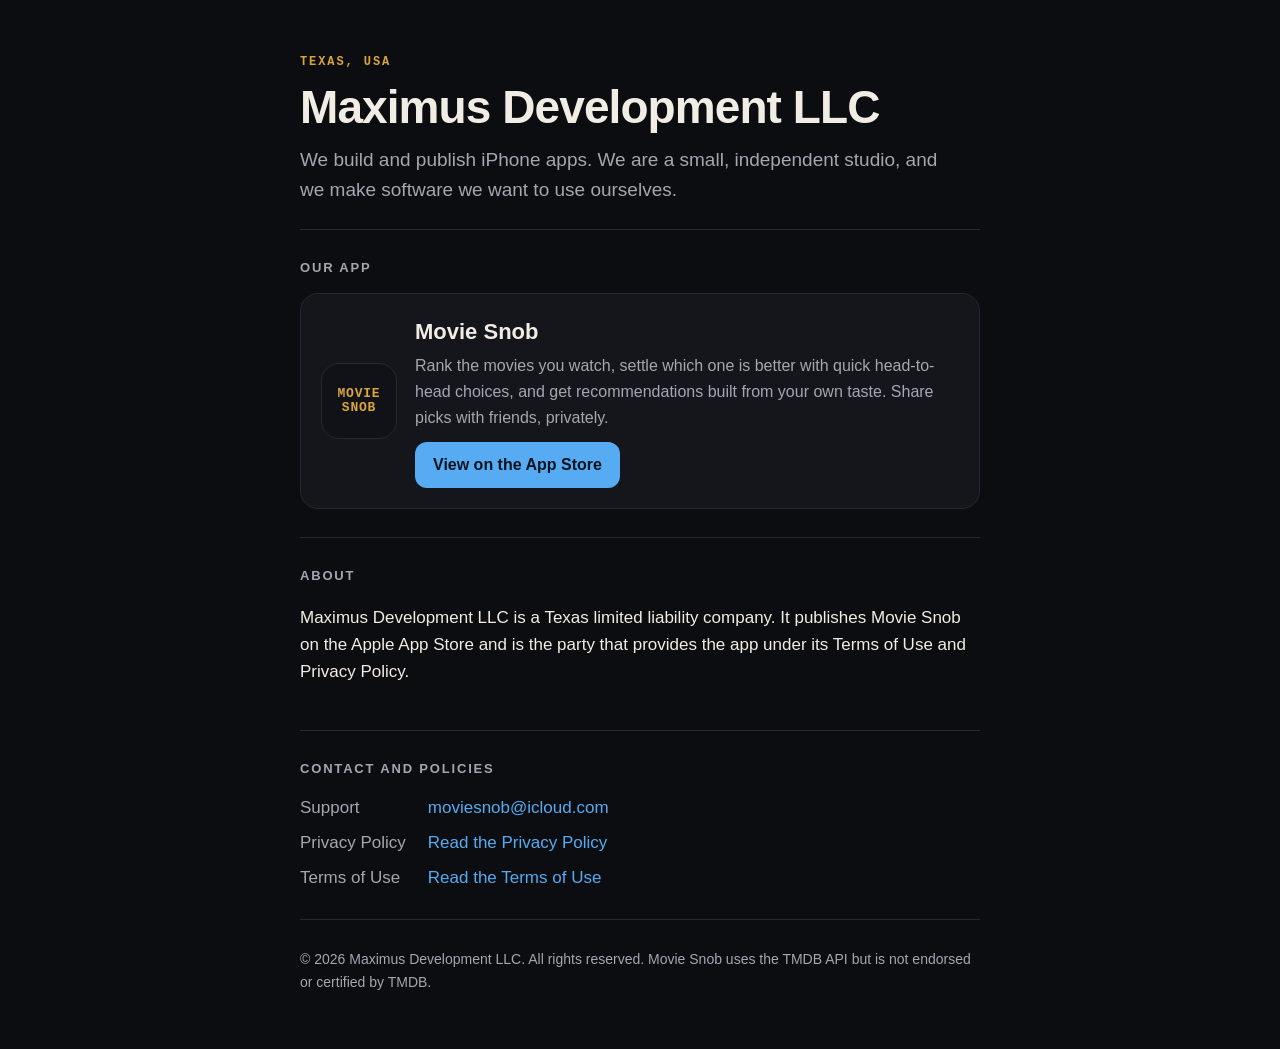
==== index.html @ ad1dec58 "Add company page" ====
<!doctype html>
<html lang="en">
<head>
<meta charset="utf-8">
<meta name="viewport" content="width=device-width, initial-scale=1">
<title>Maximus Development LLC</title>
<meta name="description" content="Maximus Development LLC is a Texas limited liability company that builds and publishes iPhone apps. Our first app is Movie Snob.">
<style>
  :root { --bg:#0c0d10; --card:#14161b; --line:#262932; --text:#f1ede4; --muted:#a4a7b0; --gold:#d9a63e; --blue:#57abf2; }
  * { box-sizing: border-box; }
  html { -webkit-text-size-adjust: 100%; }
  body { margin:0; background:var(--bg); color:var(--text); font:17px/1.6 -apple-system, BlinkMacSystemFont, "SF Pro Text", "Segoe UI", Roboto, sans-serif; }
  .wrap { max-width: 720px; margin: 0 auto; padding: 0 20px; }
  header { padding: 56px 0 24px; }
  .eyebrow { color: var(--gold); font: 600 12px/1 ui-monospace, "SF Mono", Menlo, monospace; letter-spacing: .16em; text-transform: uppercase; }
  h1 { font-size: clamp(32px, 7vw, 46px); line-height: 1.1; margin: 14px 0 12px; letter-spacing: -.02em; }
  .lead { color: var(--muted); font-size: 19px; margin: 0; max-width: 34em; }
  section { padding: 28px 0; border-top: 1px solid var(--line); }
  h2 { font-size: 13px; letter-spacing: .14em; text-transform: uppercase; color: var(--muted); margin: 0 0 14px; font-weight: 600; }
  .card { display: flex; gap: 18px; align-items: center; background: var(--card); border: 1px solid var(--line); border-radius: 18px; padding: 20px; }
  .card h3 { margin: 0 0 4px; font-size: 22px; }
  .card p { margin: 0 0 12px; color: var(--muted); font-size: 16px; }
  .badge { flex: none; width: 76px; height: 76px; border-radius: 18px; background: #101218; border: 1px solid var(--line); display: grid; place-items: center; color: var(--gold); font: 700 13px/1.1 ui-monospace, Menlo, monospace; text-align: center; letter-spacing: .06em; }
  a { color: var(--blue); text-decoration: none; }
  a:hover { text-decoration: underline; }
  .btn { display: inline-block; background: var(--blue); color: #08131d; font-weight: 600; padding: 10px 18px; border-radius: 12px; font-size: 16px; }
  .btn:hover { text-decoration: none; filter: brightness(1.08); }
  dl { margin: 0; display: grid; grid-template-columns: max-content 1fr; gap: 8px 22px; }
  dt { color: var(--muted); }
  dd { margin: 0; }
  footer { padding: 28px 0 56px; border-top: 1px solid var(--line); color: var(--muted); font-size: 14px; }
  footer a { color: var(--muted); text-decoration: underline; }
  @media (max-width: 520px) { .card { flex-direction: column; align-items: flex-start; } dl { grid-template-columns: 1fr; gap: 2px; } dd { margin-bottom: 10px; } }
</style>
</head>
<body>
<div class="wrap">
  <header>
    <div class="eyebrow">Texas, USA</div>
    <h1>Maximus Development LLC</h1>
    <p class="lead">We build and publish iPhone apps. We are a small, independent studio, and we make software we want to use ourselves.</p>
  </header>

  <section aria-labelledby="apps">
    <h2 id="apps">Our app</h2>
    <div class="card">
      <div class="badge" aria-hidden="true">MOVIE<br>SNOB</div>
      <div>
        <h3>Movie Snob</h3>
        <p>Rank the movies you watch, settle which one is better with quick head-to-head choices, and get recommendations built from your own taste. Share picks with friends, privately.</p>
        <a class="btn" href="https://apps.apple.com/us/app/movie-snob-watchlist-tracker/id6799750252">View on the App Store</a>
      </div>
    </div>
  </section>

  <section aria-labelledby="about">
    <h2 id="about">About</h2>
    <p>Maximus Development LLC is a Texas limited liability company. It publishes Movie Snob on the Apple App Store and is the party that provides the app under its Terms of Use and Privacy Policy.</p>
  </section>

  <section aria-labelledby="contact">
    <h2 id="contact">Contact and policies</h2>
    <dl>
      <dt>Support</dt><dd><a href="mailto:moviesnob@icloud.com">moviesnob@icloud.com</a></dd>
      <dt>Privacy Policy</dt><dd><a href="https://maximusdev26.github.io/MovieSnobSite/privacy.html">Read the Privacy Policy</a></dd>
      <dt>Terms of Use</dt><dd><a href="https://maximusdev26.github.io/MovieSnobSite/terms.html">Read the Terms of Use</a></dd>
    </dl>
  </section>

  <footer>
    &copy; 2026 Maximus Development LLC. All rights reserved. Movie Snob uses the TMDB API but is not endorsed or certified by TMDB.
  </footer>
</div>
</body>
</html>
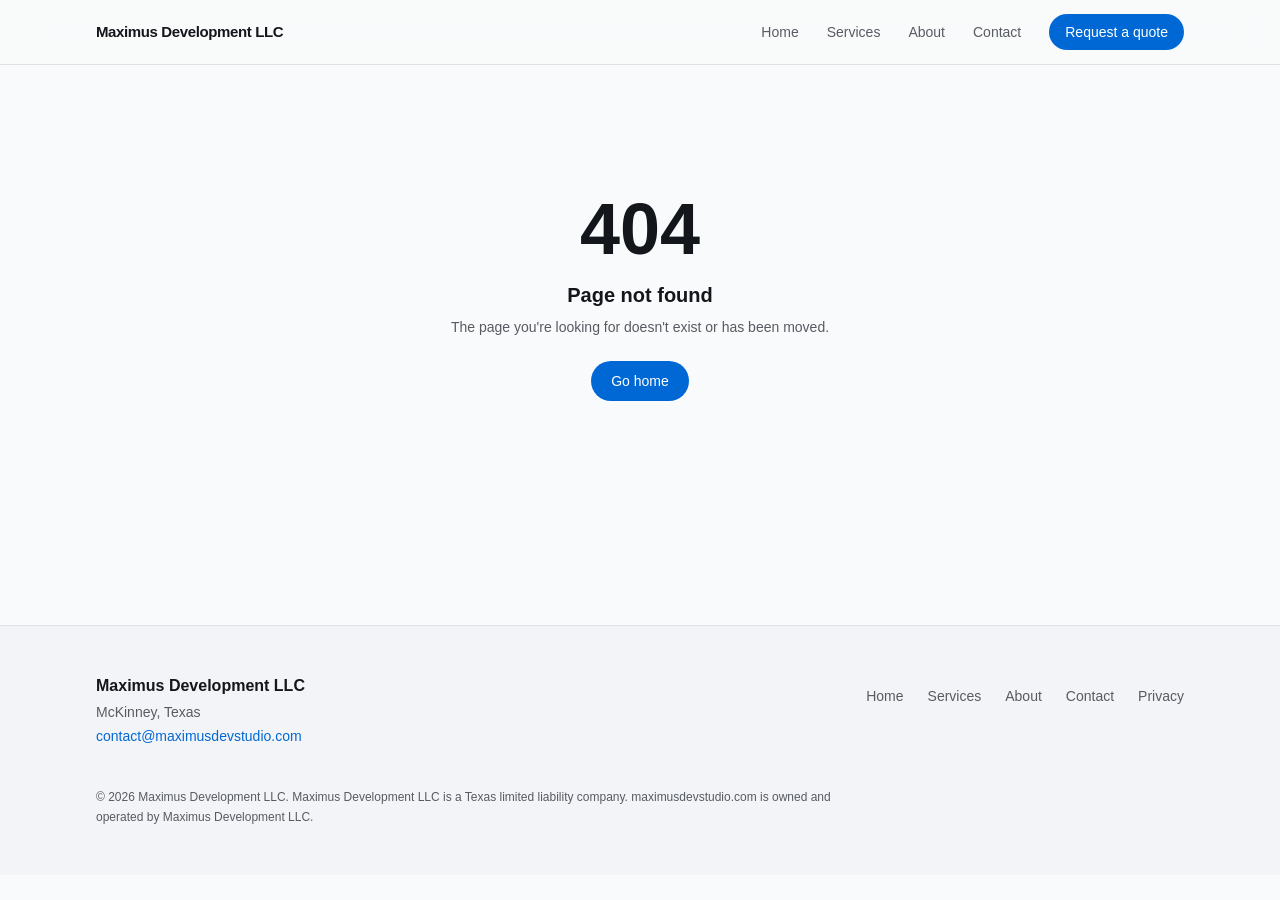
==== commit aefa55c1: "Replace one-page site with the Maximus Development LLC company website Five pages (home, services, a" ====
--- a/index.html
+++ b/index.html
@@ -1,75 +1 @@
-<!doctype html>
-<html lang="en">
-<head>
-<meta charset="utf-8">
-<meta name="viewport" content="width=device-width, initial-scale=1">
-<title>Maximus Development LLC</title>
-<meta name="description" content="Maximus Development LLC is a Texas limited liability company that builds and publishes iPhone apps. Our first app is Movie Snob.">
-<style>
-  :root { --bg:#0c0d10; --card:#14161b; --line:#262932; --text:#f1ede4; --muted:#a4a7b0; --gold:#d9a63e; --blue:#57abf2; }
-  * { box-sizing: border-box; }
-  html { -webkit-text-size-adjust: 100%; }
-  body { margin:0; background:var(--bg); color:var(--text); font:17px/1.6 -apple-system, BlinkMacSystemFont, "SF Pro Text", "Segoe UI", Roboto, sans-serif; }
-  .wrap { max-width: 720px; margin: 0 auto; padding: 0 20px; }
-  header { padding: 56px 0 24px; }
-  .eyebrow { color: var(--gold); font: 600 12px/1 ui-monospace, "SF Mono", Menlo, monospace; letter-spacing: .16em; text-transform: uppercase; }
-  h1 { font-size: clamp(32px, 7vw, 46px); line-height: 1.1; margin: 14px 0 12px; letter-spacing: -.02em; }
-  .lead { color: var(--muted); font-size: 19px; margin: 0; max-width: 34em; }
-  section { padding: 28px 0; border-top: 1px solid var(--line); }
-  h2 { font-size: 13px; letter-spacing: .14em; text-transform: uppercase; color: var(--muted); margin: 0 0 14px; font-weight: 600; }
-  .card { display: flex; gap: 18px; align-items: center; background: var(--card); border: 1px solid var(--line); border-radius: 18px; padding: 20px; }
-  .card h3 { margin: 0 0 4px; font-size: 22px; }
-  .card p { margin: 0 0 12px; color: var(--muted); font-size: 16px; }
-  .badge { flex: none; width: 76px; height: 76px; border-radius: 18px; background: #101218; border: 1px solid var(--line); display: grid; place-items: center; color: var(--gold); font: 700 13px/1.1 ui-monospace, Menlo, monospace; text-align: center; letter-spacing: .06em; }
-  a { color: var(--blue); text-decoration: none; }
-  a:hover { text-decoration: underline; }
-  .btn { display: inline-block; background: var(--blue); color: #08131d; font-weight: 600; padding: 10px 18px; border-radius: 12px; font-size: 16px; }
-  .btn:hover { text-decoration: none; filter: brightness(1.08); }
-  dl { margin: 0; display: grid; grid-template-columns: max-content 1fr; gap: 8px 22px; }
-  dt { color: var(--muted); }
-  dd { margin: 0; }
-  footer { padding: 28px 0 56px; border-top: 1px solid var(--line); color: var(--muted); font-size: 14px; }
-  footer a { color: var(--muted); text-decoration: underline; }
-  @media (max-width: 520px) { .card { flex-direction: column; align-items: flex-start; } dl { grid-template-columns: 1fr; gap: 2px; } dd { margin-bottom: 10px; } }
-</style>
-</head>
-<body>
-<div class="wrap">
-  <header>
-    <div class="eyebrow">Texas, USA</div>
-    <h1>Maximus Development LLC</h1>
-    <p class="lead">We build and publish iPhone apps. We are a small, independent studio, and we make software we want to use ourselves.</p>
-  </header>
-
-  <section aria-labelledby="apps">
-    <h2 id="apps">Our app</h2>
-    <div class="card">
-      <div class="badge" aria-hidden="true">MOVIE<br>SNOB</div>
-      <div>
-        <h3>Movie Snob</h3>
-        <p>Rank the movies you watch, settle which one is better with quick head-to-head choices, and get recommendations built from your own taste. Share picks with friends, privately.</p>
-        <a class="btn" href="https://apps.apple.com/us/app/movie-snob-watchlist-tracker/id6799750252">View on the App Store</a>
-      </div>
-    </div>
-  </section>
-
-  <section aria-labelledby="about">
-    <h2 id="about">About</h2>
-    <p>Maximus Development LLC is a Texas limited liability company. It publishes Movie Snob on the Apple App Store and is the party that provides the app under its Terms of Use and Privacy Policy.</p>
-  </section>
-
-  <section aria-labelledby="contact">
-    <h2 id="contact">Contact and policies</h2>
-    <dl>
-      <dt>Support</dt><dd><a href="mailto:moviesnob@icloud.com">moviesnob@icloud.com</a></dd>
-      <dt>Privacy Policy</dt><dd><a href="https://maximusdev26.github.io/MovieSnobSite/privacy.html">Read the Privacy Policy</a></dd>
-      <dt>Terms of Use</dt><dd><a href="https://maximusdev26.github.io/MovieSnobSite/terms.html">Read the Terms of Use</a></dd>
-    </dl>
-  </section>
-
-  <footer>
-    &copy; 2026 Maximus Development LLC. All rights reserved. Movie Snob uses the TMDB API but is not endorsed or certified by TMDB.
-  </footer>
-</div>
-</body>
-</html>
+<!DOCTYPE html><html lang="en"><head><meta charSet="utf-8"/><meta name="viewport" content="width=device-width, initial-scale=1"/><link rel="stylesheet" href="/assets/styles-CLQRBfOH.css" data-precedence="default"/><title>Maximus Development LLC — iOS app studio in McKinney, Texas</title><meta name="author" content="Maximus Development LLC"/><meta name="theme-color" content="#141518" media="(prefers-color-scheme: dark)"/><meta name="description" content="Maximus Development LLC designs, builds, and publishes iOS apps, and builds custom iPhone and iPad apps for clients."/><meta property="og:title" content="Maximus Development LLC — iOS app studio in McKinney, Texas"/><meta property="og:description" content="Maximus Development LLC designs, builds, and publishes iOS apps, and builds custom iPhone and iPad apps for clients."/><meta property="og:type" content="website"/><meta property="og:url" content="https://maximusdevstudio.com/"/><meta name="twitter:card" content="summary"/><link rel="modulepreload" href="/assets/index-BWauCm42.js"/><link rel="modulepreload" href="/assets/routes-C4v-pa_T.js"/><link rel="icon" href="/favicon.svg" type="image/svg+xml"/><link rel="canonical" href="https://maximusdevstudio.com/"/></head><body><a href="#main" class="sr-only focus:not-sr-only focus:fixed focus:left-4 focus:top-4 focus:z-50 focus:rounded-full focus:bg-primary focus:px-4 focus:py-2 focus:text-primary-foreground">Skip to content</a><header class="sticky top-0 z-40 border-b bg-background/80 backdrop-blur-xl"><div class="mx-auto flex h-16 max-w-6xl items-center justify-between gap-4 px-5 sm:px-8"><a class="min-w-0 truncate text-[15px] font-semibold tracking-tight active" href="/" data-status="active" aria-current="page">Maximus Development LLC</a><nav aria-label="Main" class="hidden items-center gap-1 md:flex"><a class="rounded-full px-3 py-2 text-sm text-muted-foreground transition-colors hover:text-foreground data-[status=active]:text-foreground data-[status=active]:font-medium active" href="/" data-status="active" aria-current="page">Home</a><a class="rounded-full px-3 py-2 text-sm text-muted-foreground transition-colors hover:text-foreground data-[status=active]:text-foreground data-[status=active]:font-medium" href="/services/">Services</a><a class="rounded-full px-3 py-2 text-sm text-muted-foreground transition-colors hover:text-foreground data-[status=active]:text-foreground data-[status=active]:font-medium" href="/about/">About</a><a class="rounded-full px-3 py-2 text-sm text-muted-foreground transition-colors hover:text-foreground data-[status=active]:text-foreground data-[status=active]:font-medium" href="/contact/">Contact</a><a class="ml-3 inline-flex min-h-9 items-center rounded-full bg-primary px-4 text-sm font-medium text-primary-foreground hover:opacity-90" href="/contact/">Request a quote</a></nav><button type="button" class="grid h-11 w-11 shrink-0 place-items-center rounded-full md:hidden" aria-expanded="false" aria-controls="mobile-menu" aria-label="Open menu"><svg width="22" height="22" viewBox="0 0 24 24" fill="none" stroke="currentColor" stroke-width="1.8" stroke-linecap="round" aria-hidden="true"><path d="M4 8h16M4 16h16"></path></svg></button></div></header><main id="main" tabindex="-1"><!--$--><section class="relative overflow-hidden"><div aria-hidden="true" class="blob-a pointer-events-none absolute -top-48 left-1/2 h-[640px] w-[900px] max-w-[180vw] -translate-x-1/2"></div><div aria-hidden="true" class="blob-b pointer-events-none absolute top-24 -right-40 h-[420px] w-[520px]"></div><div class="relative mx-auto max-w-4xl px-5 pb-20 pt-24 text-center sm:px-8 sm:pt-36 animate-rise"><h1 class="text-5xl font-semibold tracking-tight text-balance sm:text-7xl">Apps for iPhone, built right.</h1><p class="mx-auto mt-6 max-w-2xl text-lg leading-relaxed text-muted-foreground sm:text-xl">Maximus Development LLC designs, builds, and publishes iOS apps. We also build custom apps for clients.</p><div class="mt-10 flex flex-col justify-center gap-3 sm:flex-row"><a class="inline-flex min-h-11 items-center justify-center rounded-full bg-primary px-6 text-[15px] font-medium text-primary-foreground transition-opacity hover:opacity-90" href="/contact/">Request a quote</a><a class="inline-flex min-h-11 items-center justify-center rounded-full border bg-card px-6 text-[15px] font-medium text-foreground transition-colors hover:bg-secondary" href="/services/">See what we do</a></div></div></section><section aria-labelledby="what" class="mx-auto max-w-6xl px-5 py-16 sm:px-8"><h2 id="what" class="text-3xl font-semibold tracking-tight sm:text-4xl">What we do</h2><div class="mt-8 grid gap-5 md:grid-cols-3"><div class="rounded-3xl border bg-card p-7 shadow-soft"><h3 class="text-lg font-semibold tracking-tight">Custom iOS apps</h3><p class="mt-2 leading-relaxed text-muted-foreground">Native apps in Swift and SwiftUI, built around your business and at home on iPhone and iPad.</p></div><div class="rounded-3xl border bg-card p-7 shadow-soft"><h3 class="text-lg font-semibold tracking-tight">App Store publishing</h3><p class="mt-2 leading-relaxed text-muted-foreground">Listings, review, subscriptions, and updates, handled from first build to release.</p></div><div class="rounded-3xl border bg-card p-7 shadow-soft"><h3 class="text-lg font-semibold tracking-tight">Backends and support</h3><p class="mt-2 leading-relaxed text-muted-foreground">The servers, accounts, and tools behind an app, kept simple and secure.</p></div></div></section><section aria-labelledby="store" class="mx-auto max-w-6xl px-5 py-16 sm:px-8"><div class="grid items-center gap-8 rounded-3xl bg-secondary p-8 sm:p-14 md:grid-cols-2"><div><h2 id="store" class="text-3xl font-semibold tracking-tight sm:text-4xl">On the App Store</h2><p class="mt-4 text-lg leading-relaxed text-muted-foreground">We publish our own apps on the Apple App Store, so we know the whole process from idea to release.</p></div><div aria-hidden="true" class="relative mx-auto h-48 w-full max-w-sm"><div class="absolute left-4 top-6 h-28 w-28 rounded-[28px] bg-primary/80"></div><div class="absolute left-28 top-0 h-36 w-36 rounded-[36px] border bg-card shadow-soft"></div><div class="absolute bottom-0 right-6 h-20 w-20 rounded-[22px] bg-accent"></div></div></div></section><section class="mx-auto max-w-4xl px-5 pt-16 text-center sm:px-8"><h2 class="text-3xl font-semibold tracking-tight text-balance sm:text-4xl">Have an app idea? Tell us about it and we will send a quote.</h2><div class="mt-8"><a class="inline-flex min-h-11 items-center justify-center rounded-full bg-primary px-6 text-[15px] font-medium text-primary-foreground transition-opacity hover:opacity-90" href="/contact/">Request a quote</a></div></section><script>(function(a,f){let l;try{l=JSON.parse(sessionStorage.getItem(a)||"{}")}catch{return}const n=l?.[f||history.state?.__TSR_key];let c=!1;for(const t in n){const e=n[t],o=e?.scrollX,s=e?.scrollY;if(Number.isFinite(o)&&Number.isFinite(s)){if(t==="window")scrollTo(o,s),c=!0;else if(t)try{const r=document.querySelector(t);r&&(r.scrollLeft=o,r.scrollTop=s)}catch{}}}if(c)return;const i=location.hash.slice(1);if(i){const t=history.state?.__hashScrollIntoViewOptions??!0;if(t){const e=document.getElementById(i);e&&e.scrollIntoView(t)}return}scrollTo(0,0)})("tsr-scroll-restoration-v1_3");document.currentScript.remove()</script><!--/$--></main><footer class="mt-24 border-t bg-secondary/50"><div class="mx-auto max-w-6xl px-5 py-12 sm:px-8"><div class="flex flex-col gap-8 md:flex-row md:justify-between"><div><p class="font-semibold">Maximus Development LLC</p><p class="mt-1 text-sm text-muted-foreground">McKinney, Texas</p><a href="mailto:contact@maximusdevstudio.com" class="mt-1 inline-block break-all text-sm text-primary hover:underline">contact@maximusdevstudio.com</a></div><nav aria-label="Footer"><ul class="grid grid-cols-2 gap-x-10 gap-y-1 sm:flex sm:gap-6"><li><a class="inline-flex min-h-11 items-center text-sm text-muted-foreground hover:text-foreground active" href="/" data-status="active" aria-current="page">Home</a></li><li><a class="inline-flex min-h-11 items-center text-sm text-muted-foreground hover:text-foreground" href="/services/">Services</a></li><li><a class="inline-flex min-h-11 items-center text-sm text-muted-foreground hover:text-foreground" href="/about/">About</a></li><li><a class="inline-flex min-h-11 items-center text-sm text-muted-foreground hover:text-foreground" href="/contact/">Contact</a></li><li><a class="inline-flex min-h-11 items-center text-sm text-muted-foreground hover:text-foreground" href="/privacy/">Privacy</a></li></ul></nav></div><p class="mt-10 max-w-3xl text-xs leading-relaxed text-muted-foreground">© 2026 Maximus Development LLC. Maximus Development LLC is a Texas limited liability company. maximusdevstudio.com is owned and operated by Maximus Development LLC.</p></div></footer><script data-tsr-stream-part="">(self.$R=self.$R||{})["tsr"]=[];self.$_TSR={h(){this.hydrated=!0,this.c()},e(){this.streamEnded=!0,this.c()},c(){this.hydrated&&this.streamEnded&&(delete self.$_TSR,delete self.$R.tsr)},p(e){this.initialized?e():this.buffer.push(e)},buffer:[]};$_TSR.router=($R=>$R[0]={manifest:$R[1]={routes:$R[2]={__root__:$R[3]={preloads:$R[4]=["/assets/index-BWauCm42.js"],scripts:$R[5]=[$R[6]={attrs:$R[7]={type:"module",async:!0,src:"/assets/index-BWauCm42.js"}}]},"/":$R[8]={preloads:$R[9]=["/assets/routes-C4v-pa_T.js"]}}},matches:$R[10]=[$R[11]={i:"__root__ ",u:1792251439530,s:"success",ssr:!0},$R[12]={i:"  ",u:1792251439530,s:"success",ssr:!0}]})($R["tsr"]);$_TSR.e();{let s=document.currentScript,p;while((p=s.previousElementSibling)&&p.hasAttribute('data-tsr-stream-part'))p.remove();s.remove()}</script><script type="module" async="" src="/assets/index-BWauCm42.js"></script><script>document.currentScript.remove();/*$tsr-stream-boundary*/</script></body></html>
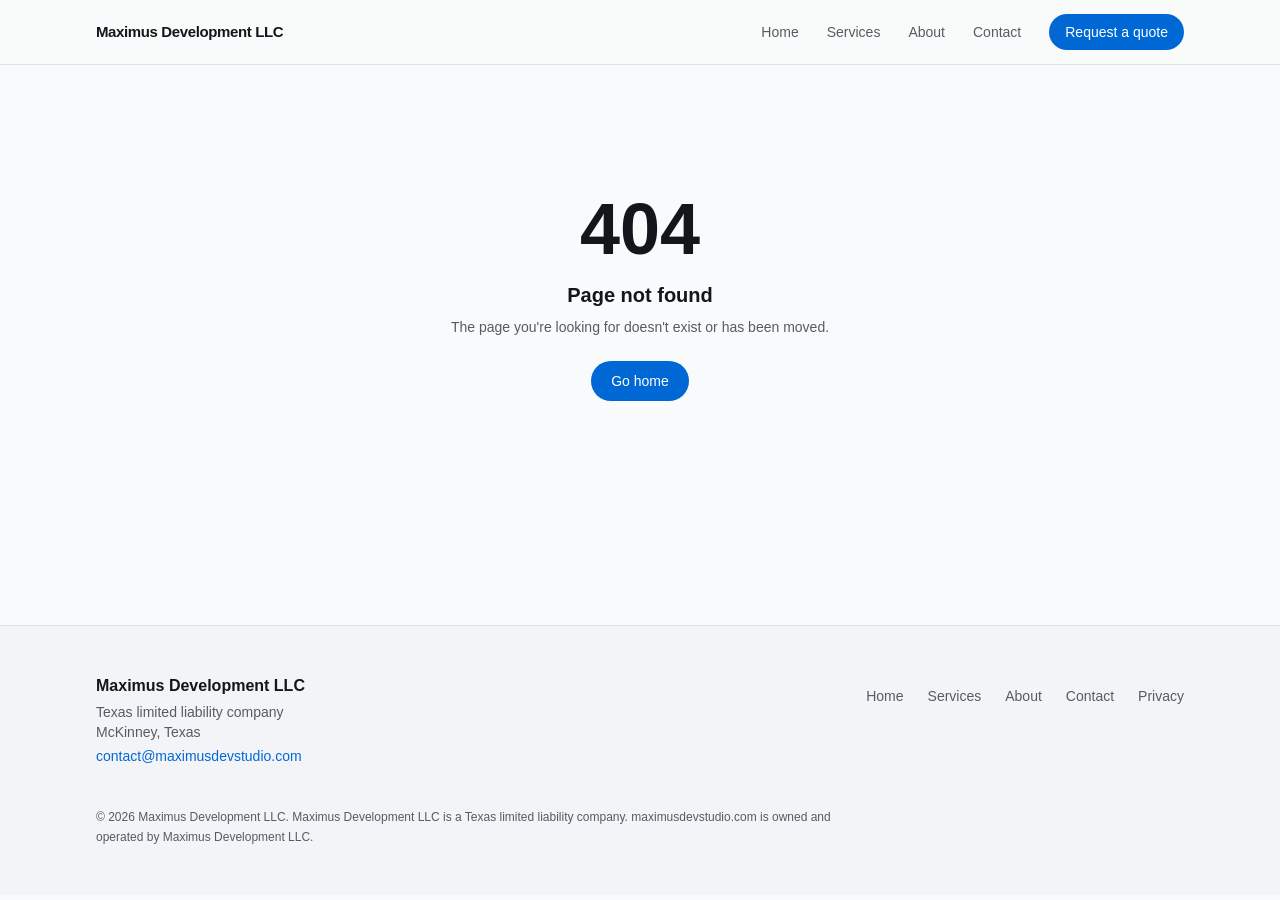
==== commit 339aab77: "Improve company site: company information block, structured data, tools section, security.txt, priva" ====
--- a/index.html
+++ b/index.html
@@ -1 +1 @@
-<!DOCTYPE html><html lang="en"><head><meta charSet="utf-8"/><meta name="viewport" content="width=device-width, initial-scale=1"/><link rel="stylesheet" href="/assets/styles-CLQRBfOH.css" data-precedence="default"/><title>Maximus Development LLC — iOS app studio in McKinney, Texas</title><meta name="author" content="Maximus Development LLC"/><meta name="theme-color" content="#141518" media="(prefers-color-scheme: dark)"/><meta name="description" content="Maximus Development LLC designs, builds, and publishes iOS apps, and builds custom iPhone and iPad apps for clients."/><meta property="og:title" content="Maximus Development LLC — iOS app studio in McKinney, Texas"/><meta property="og:description" content="Maximus Development LLC designs, builds, and publishes iOS apps, and builds custom iPhone and iPad apps for clients."/><meta property="og:type" content="website"/><meta property="og:url" content="https://maximusdevstudio.com/"/><meta name="twitter:card" content="summary"/><link rel="modulepreload" href="/assets/index-BWauCm42.js"/><link rel="modulepreload" href="/assets/routes-C4v-pa_T.js"/><link rel="icon" href="/favicon.svg" type="image/svg+xml"/><link rel="canonical" href="https://maximusdevstudio.com/"/></head><body><a href="#main" class="sr-only focus:not-sr-only focus:fixed focus:left-4 focus:top-4 focus:z-50 focus:rounded-full focus:bg-primary focus:px-4 focus:py-2 focus:text-primary-foreground">Skip to content</a><header class="sticky top-0 z-40 border-b bg-background/80 backdrop-blur-xl"><div class="mx-auto flex h-16 max-w-6xl items-center justify-between gap-4 px-5 sm:px-8"><a class="min-w-0 truncate text-[15px] font-semibold tracking-tight active" href="/" data-status="active" aria-current="page">Maximus Development LLC</a><nav aria-label="Main" class="hidden items-center gap-1 md:flex"><a class="rounded-full px-3 py-2 text-sm text-muted-foreground transition-colors hover:text-foreground data-[status=active]:text-foreground data-[status=active]:font-medium active" href="/" data-status="active" aria-current="page">Home</a><a class="rounded-full px-3 py-2 text-sm text-muted-foreground transition-colors hover:text-foreground data-[status=active]:text-foreground data-[status=active]:font-medium" href="/services/">Services</a><a class="rounded-full px-3 py-2 text-sm text-muted-foreground transition-colors hover:text-foreground data-[status=active]:text-foreground data-[status=active]:font-medium" href="/about/">About</a><a class="rounded-full px-3 py-2 text-sm text-muted-foreground transition-colors hover:text-foreground data-[status=active]:text-foreground data-[status=active]:font-medium" href="/contact/">Contact</a><a class="ml-3 inline-flex min-h-9 items-center rounded-full bg-primary px-4 text-sm font-medium text-primary-foreground hover:opacity-90" href="/contact/">Request a quote</a></nav><button type="button" class="grid h-11 w-11 shrink-0 place-items-center rounded-full md:hidden" aria-expanded="false" aria-controls="mobile-menu" aria-label="Open menu"><svg width="22" height="22" viewBox="0 0 24 24" fill="none" stroke="currentColor" stroke-width="1.8" stroke-linecap="round" aria-hidden="true"><path d="M4 8h16M4 16h16"></path></svg></button></div></header><main id="main" tabindex="-1"><!--$--><section class="relative overflow-hidden"><div aria-hidden="true" class="blob-a pointer-events-none absolute -top-48 left-1/2 h-[640px] w-[900px] max-w-[180vw] -translate-x-1/2"></div><div aria-hidden="true" class="blob-b pointer-events-none absolute top-24 -right-40 h-[420px] w-[520px]"></div><div class="relative mx-auto max-w-4xl px-5 pb-20 pt-24 text-center sm:px-8 sm:pt-36 animate-rise"><h1 class="text-5xl font-semibold tracking-tight text-balance sm:text-7xl">Apps for iPhone, built right.</h1><p class="mx-auto mt-6 max-w-2xl text-lg leading-relaxed text-muted-foreground sm:text-xl">Maximus Development LLC designs, builds, and publishes iOS apps. We also build custom apps for clients.</p><div class="mt-10 flex flex-col justify-center gap-3 sm:flex-row"><a class="inline-flex min-h-11 items-center justify-center rounded-full bg-primary px-6 text-[15px] font-medium text-primary-foreground transition-opacity hover:opacity-90" href="/contact/">Request a quote</a><a class="inline-flex min-h-11 items-center justify-center rounded-full border bg-card px-6 text-[15px] font-medium text-foreground transition-colors hover:bg-secondary" href="/services/">See what we do</a></div></div></section><section aria-labelledby="what" class="mx-auto max-w-6xl px-5 py-16 sm:px-8"><h2 id="what" class="text-3xl font-semibold tracking-tight sm:text-4xl">What we do</h2><div class="mt-8 grid gap-5 md:grid-cols-3"><div class="rounded-3xl border bg-card p-7 shadow-soft"><h3 class="text-lg font-semibold tracking-tight">Custom iOS apps</h3><p class="mt-2 leading-relaxed text-muted-foreground">Native apps in Swift and SwiftUI, built around your business and at home on iPhone and iPad.</p></div><div class="rounded-3xl border bg-card p-7 shadow-soft"><h3 class="text-lg font-semibold tracking-tight">App Store publishing</h3><p class="mt-2 leading-relaxed text-muted-foreground">Listings, review, subscriptions, and updates, handled from first build to release.</p></div><div class="rounded-3xl border bg-card p-7 shadow-soft"><h3 class="text-lg font-semibold tracking-tight">Backends and support</h3><p class="mt-2 leading-relaxed text-muted-foreground">The servers, accounts, and tools behind an app, kept simple and secure.</p></div></div></section><section aria-labelledby="store" class="mx-auto max-w-6xl px-5 py-16 sm:px-8"><div class="grid items-center gap-8 rounded-3xl bg-secondary p-8 sm:p-14 md:grid-cols-2"><div><h2 id="store" class="text-3xl font-semibold tracking-tight sm:text-4xl">On the App Store</h2><p class="mt-4 text-lg leading-relaxed text-muted-foreground">We publish our own apps on the Apple App Store, so we know the whole process from idea to release.</p></div><div aria-hidden="true" class="relative mx-auto h-48 w-full max-w-sm"><div class="absolute left-4 top-6 h-28 w-28 rounded-[28px] bg-primary/80"></div><div class="absolute left-28 top-0 h-36 w-36 rounded-[36px] border bg-card shadow-soft"></div><div class="absolute bottom-0 right-6 h-20 w-20 rounded-[22px] bg-accent"></div></div></div></section><section class="mx-auto max-w-4xl px-5 pt-16 text-center sm:px-8"><h2 class="text-3xl font-semibold tracking-tight text-balance sm:text-4xl">Have an app idea? Tell us about it and we will send a quote.</h2><div class="mt-8"><a class="inline-flex min-h-11 items-center justify-center rounded-full bg-primary px-6 text-[15px] font-medium text-primary-foreground transition-opacity hover:opacity-90" href="/contact/">Request a quote</a></div></section><script>(function(a,f){let l;try{l=JSON.parse(sessionStorage.getItem(a)||"{}")}catch{return}const n=l?.[f||history.state?.__TSR_key];let c=!1;for(const t in n){const e=n[t],o=e?.scrollX,s=e?.scrollY;if(Number.isFinite(o)&&Number.isFinite(s)){if(t==="window")scrollTo(o,s),c=!0;else if(t)try{const r=document.querySelector(t);r&&(r.scrollLeft=o,r.scrollTop=s)}catch{}}}if(c)return;const i=location.hash.slice(1);if(i){const t=history.state?.__hashScrollIntoViewOptions??!0;if(t){const e=document.getElementById(i);e&&e.scrollIntoView(t)}return}scrollTo(0,0)})("tsr-scroll-restoration-v1_3");document.currentScript.remove()</script><!--/$--></main><footer class="mt-24 border-t bg-secondary/50"><div class="mx-auto max-w-6xl px-5 py-12 sm:px-8"><div class="flex flex-col gap-8 md:flex-row md:justify-between"><div><p class="font-semibold">Maximus Development LLC</p><p class="mt-1 text-sm text-muted-foreground">McKinney, Texas</p><a href="mailto:contact@maximusdevstudio.com" class="mt-1 inline-block break-all text-sm text-primary hover:underline">contact@maximusdevstudio.com</a></div><nav aria-label="Footer"><ul class="grid grid-cols-2 gap-x-10 gap-y-1 sm:flex sm:gap-6"><li><a class="inline-flex min-h-11 items-center text-sm text-muted-foreground hover:text-foreground active" href="/" data-status="active" aria-current="page">Home</a></li><li><a class="inline-flex min-h-11 items-center text-sm text-muted-foreground hover:text-foreground" href="/services/">Services</a></li><li><a class="inline-flex min-h-11 items-center text-sm text-muted-foreground hover:text-foreground" href="/about/">About</a></li><li><a class="inline-flex min-h-11 items-center text-sm text-muted-foreground hover:text-foreground" href="/contact/">Contact</a></li><li><a class="inline-flex min-h-11 items-center text-sm text-muted-foreground hover:text-foreground" href="/privacy/">Privacy</a></li></ul></nav></div><p class="mt-10 max-w-3xl text-xs leading-relaxed text-muted-foreground">© 2026 Maximus Development LLC. Maximus Development LLC is a Texas limited liability company. maximusdevstudio.com is owned and operated by Maximus Development LLC.</p></div></footer><script data-tsr-stream-part="">(self.$R=self.$R||{})["tsr"]=[];self.$_TSR={h(){this.hydrated=!0,this.c()},e(){this.streamEnded=!0,this.c()},c(){this.hydrated&&this.streamEnded&&(delete self.$_TSR,delete self.$R.tsr)},p(e){this.initialized?e():this.buffer.push(e)},buffer:[]};$_TSR.router=($R=>$R[0]={manifest:$R[1]={routes:$R[2]={__root__:$R[3]={preloads:$R[4]=["/assets/index-BWauCm42.js"],scripts:$R[5]=[$R[6]={attrs:$R[7]={type:"module",async:!0,src:"/assets/index-BWauCm42.js"}}]},"/":$R[8]={preloads:$R[9]=["/assets/routes-C4v-pa_T.js"]}}},matches:$R[10]=[$R[11]={i:"__root__ ",u:1792251439530,s:"success",ssr:!0},$R[12]={i:"  ",u:1792251439530,s:"success",ssr:!0}]})($R["tsr"]);$_TSR.e();{let s=document.currentScript,p;while((p=s.previousElementSibling)&&p.hasAttribute('data-tsr-stream-part'))p.remove();s.remove()}</script><script type="module" async="" src="/assets/index-BWauCm42.js"></script><script>document.currentScript.remove();/*$tsr-stream-boundary*/</script></body></html>+<!DOCTYPE html><html lang="en"><head><meta charSet="utf-8"/><meta name="viewport" content="width=device-width, initial-scale=1"/><link rel="stylesheet" href="/assets/styles-DQuEVDU4.css" data-precedence="default"/><title>Maximus Development LLC — iOS app studio in McKinney, Texas</title><meta name="author" content="Maximus Development LLC"/><meta name="theme-color" content="#141518" media="(prefers-color-scheme: dark)"/><meta name="description" content="Maximus Development LLC designs, builds, and publishes iOS apps, and builds custom iPhone and iPad apps for clients."/><meta property="og:title" content="Maximus Development LLC — iOS app studio in McKinney, Texas"/><meta property="og:description" content="Maximus Development LLC designs, builds, and publishes iOS apps, and builds custom iPhone and iPad apps for clients."/><meta property="og:type" content="website"/><meta property="og:url" content="https://maximusdevstudio.com/"/><meta name="twitter:card" content="summary"/><link rel="modulepreload" href="/assets/index-CfDB5VnX.js"/><link rel="modulepreload" href="/assets/routes-D8rhAnXU.js"/><link rel="icon" href="/favicon.svg" type="image/svg+xml"/><link rel="canonical" href="https://maximusdevstudio.com/"/><script type="application/ld+json">{"@context":"https://schema.org","@type":"Organization","@id":"https://maximusdevstudio.com/#organization","name":"Maximus Development LLC","legalName":"Maximus Development LLC","url":"https://maximusdevstudio.com/","email":"contact@maximusdevstudio.com","description":"Maximus Development LLC is a Texas limited liability company that designs, builds, and publishes iOS apps, and builds custom iOS apps for clients.","address":{"@type":"PostalAddress","addressLocality":"McKinney","addressRegion":"TX","addressCountry":"US"},"identifier":{"@type":"PropertyValue","propertyID":"D-U-N-S","value":"149926245"},"knowsAbout":["iOS app development","Swift","SwiftUI","App Store publishing"]}</script></head><body><a href="#main" class="sr-only focus:not-sr-only focus:fixed focus:left-4 focus:top-4 focus:z-50 focus:rounded-full focus:bg-primary focus:px-4 focus:py-2 focus:text-primary-foreground">Skip to content</a><header class="sticky top-0 z-40 border-b bg-background/80 backdrop-blur-xl"><div class="mx-auto flex h-16 max-w-6xl items-center justify-between gap-4 px-5 sm:px-8"><a class="min-w-0 truncate text-[15px] font-semibold tracking-tight active" href="/" data-status="active" aria-current="page">Maximus Development LLC</a><nav aria-label="Main" class="hidden items-center gap-1 md:flex"><a class="rounded-full px-3 py-2 text-sm text-muted-foreground transition-colors hover:text-foreground data-[status=active]:text-foreground data-[status=active]:font-medium active" href="/" data-status="active" aria-current="page">Home</a><a class="rounded-full px-3 py-2 text-sm text-muted-foreground transition-colors hover:text-foreground data-[status=active]:text-foreground data-[status=active]:font-medium" href="/services/">Services</a><a class="rounded-full px-3 py-2 text-sm text-muted-foreground transition-colors hover:text-foreground data-[status=active]:text-foreground data-[status=active]:font-medium" href="/about/">About</a><a class="rounded-full px-3 py-2 text-sm text-muted-foreground transition-colors hover:text-foreground data-[status=active]:text-foreground data-[status=active]:font-medium" href="/contact/">Contact</a><a class="ml-3 inline-flex min-h-9 items-center rounded-full bg-primary px-4 text-sm font-medium text-primary-foreground hover:opacity-90" href="/contact/">Request a quote</a></nav><button type="button" class="grid h-11 w-11 shrink-0 place-items-center rounded-full md:hidden" aria-expanded="false" aria-controls="mobile-menu" aria-label="Open menu"><svg width="22" height="22" viewBox="0 0 24 24" fill="none" stroke="currentColor" stroke-width="1.8" stroke-linecap="round" aria-hidden="true"><path d="M4 8h16M4 16h16"></path></svg></button></div></header><main id="main" tabindex="-1"><!--$--><section class="relative overflow-hidden"><div aria-hidden="true" class="blob-a pointer-events-none absolute -top-48 left-1/2 h-[640px] w-[900px] max-w-[180vw] -translate-x-1/2"></div><div aria-hidden="true" class="blob-b pointer-events-none absolute top-24 -right-40 h-[420px] w-[520px]"></div><div class="relative mx-auto max-w-4xl px-5 pb-20 pt-24 text-center sm:px-8 sm:pt-36 animate-rise"><h1 class="text-5xl font-semibold tracking-tight text-balance sm:text-7xl">Apps for iPhone, built right.</h1><p class="mx-auto mt-6 max-w-2xl text-lg leading-relaxed text-muted-foreground sm:text-xl">Maximus Development LLC designs, builds, and publishes iOS apps. We also build custom apps for clients.</p><div class="mt-10 flex flex-col justify-center gap-3 sm:flex-row"><a class="inline-flex min-h-11 items-center justify-center rounded-full bg-primary px-6 text-[15px] font-medium text-primary-foreground transition-opacity hover:opacity-90" href="/contact/">Request a quote</a><a class="inline-flex min-h-11 items-center justify-center rounded-full border bg-card px-6 text-[15px] font-medium text-foreground transition-colors hover:bg-secondary" href="/services/">See what we do</a></div></div></section><section aria-labelledby="what" class="mx-auto max-w-6xl px-5 py-16 sm:px-8"><h2 id="what" class="text-3xl font-semibold tracking-tight sm:text-4xl">What we do</h2><div class="mt-8 grid gap-5 md:grid-cols-3"><div class="rounded-3xl border bg-card p-7 shadow-soft"><h3 class="text-lg font-semibold tracking-tight">Custom iOS apps</h3><p class="mt-2 leading-relaxed text-muted-foreground">Native apps in Swift and SwiftUI, built around your business and at home on iPhone and iPad.</p></div><div class="rounded-3xl border bg-card p-7 shadow-soft"><h3 class="text-lg font-semibold tracking-tight">App Store publishing</h3><p class="mt-2 leading-relaxed text-muted-foreground">Listings, review, subscriptions, and updates, handled from first build to release.</p></div><div class="rounded-3xl border bg-card p-7 shadow-soft"><h3 class="text-lg font-semibold tracking-tight">Backends and support</h3><p class="mt-2 leading-relaxed text-muted-foreground">The servers, accounts, and tools behind an app, kept simple and secure.</p></div></div></section><section aria-label="At a glance" class="mx-auto max-w-6xl px-5 sm:px-8"><dl class="grid gap-px overflow-hidden rounded-3xl border bg-border md:grid-cols-3"><div class="bg-card p-6 sm:p-8"><dt class="text-sm font-medium text-primary">Platform</dt><dd class="mt-2 text-lg font-medium leading-snug tracking-tight">iOS only. One platform, done well.</dd></div><div class="bg-card p-6 sm:p-8"><dt class="text-sm font-medium text-primary">Company</dt><dd class="mt-2 text-lg font-medium leading-snug tracking-tight">Texas limited liability company, based in McKinney.</dd></div><div class="bg-card p-6 sm:p-8"><dt class="text-sm font-medium text-primary">Built with</dt><dd class="mt-2 text-lg font-medium leading-snug tracking-tight">Swift and SwiftUI, Apple&#x27;s own tools.</dd></div></dl></section><section aria-labelledby="store" class="mx-auto max-w-6xl px-5 py-16 sm:px-8"><div class="rounded-3xl bg-secondary p-8 sm:p-14"><h2 id="store" class="text-3xl font-semibold tracking-tight sm:text-4xl">On the App Store</h2><p class="mt-4 max-w-2xl text-lg leading-relaxed text-muted-foreground">We publish our own apps on the Apple App Store, so we know the whole process from idea to release.</p><h3 class="mt-10 text-sm font-medium text-muted-foreground">The tools we build with</h3><ul class="mt-3 flex flex-wrap gap-2"><li class="rounded-full border bg-card px-4 py-2 text-sm font-medium">Swift</li><li class="rounded-full border bg-card px-4 py-2 text-sm font-medium">SwiftUI</li><li class="rounded-full border bg-card px-4 py-2 text-sm font-medium">SwiftData</li><li class="rounded-full border bg-card px-4 py-2 text-sm font-medium">StoreKit 2</li><li class="rounded-full border bg-card px-4 py-2 text-sm font-medium">TestFlight</li><li class="rounded-full border bg-card px-4 py-2 text-sm font-medium">App Store Connect</li><li class="rounded-full border bg-card px-4 py-2 text-sm font-medium">Cloudflare Workers</li></ul></div></section><section class="mx-auto max-w-4xl px-5 pt-16 text-center sm:px-8"><h2 class="text-3xl font-semibold tracking-tight text-balance sm:text-4xl">Have an app idea? Tell us about it and we will send a quote.</h2><div class="mt-8"><a class="inline-flex min-h-11 items-center justify-center rounded-full bg-primary px-6 text-[15px] font-medium text-primary-foreground transition-opacity hover:opacity-90" href="/contact/">Request a quote</a></div></section><script>(function(a,f){let l;try{l=JSON.parse(sessionStorage.getItem(a)||"{}")}catch{return}const n=l?.[f||history.state?.__TSR_key];let c=!1;for(const t in n){const e=n[t],o=e?.scrollX,s=e?.scrollY;if(Number.isFinite(o)&&Number.isFinite(s)){if(t==="window")scrollTo(o,s),c=!0;else if(t)try{const r=document.querySelector(t);r&&(r.scrollLeft=o,r.scrollTop=s)}catch{}}}if(c)return;const i=location.hash.slice(1);if(i){const t=history.state?.__hashScrollIntoViewOptions??!0;if(t){const e=document.getElementById(i);e&&e.scrollIntoView(t)}return}scrollTo(0,0)})("tsr-scroll-restoration-v1_3");document.currentScript.remove()</script><!--/$--></main><footer class="mt-24 border-t bg-secondary/50"><div class="mx-auto max-w-6xl px-5 py-12 sm:px-8"><div class="flex flex-col gap-8 md:flex-row md:justify-between"><div><p class="font-semibold">Maximus Development LLC</p><p class="mt-1 text-sm text-muted-foreground">Texas limited liability company</p><p class="text-sm text-muted-foreground">McKinney, Texas</p><a href="mailto:contact@maximusdevstudio.com" class="mt-1 inline-block break-all text-sm text-primary hover:underline">contact@maximusdevstudio.com</a></div><nav aria-label="Footer"><ul class="grid grid-cols-2 gap-x-10 gap-y-1 sm:flex sm:gap-6"><li><a class="inline-flex min-h-11 items-center text-sm text-muted-foreground hover:text-foreground active" href="/" data-status="active" aria-current="page">Home</a></li><li><a class="inline-flex min-h-11 items-center text-sm text-muted-foreground hover:text-foreground" href="/services/">Services</a></li><li><a class="inline-flex min-h-11 items-center text-sm text-muted-foreground hover:text-foreground" href="/about/">About</a></li><li><a class="inline-flex min-h-11 items-center text-sm text-muted-foreground hover:text-foreground" href="/contact/">Contact</a></li><li><a class="inline-flex min-h-11 items-center text-sm text-muted-foreground hover:text-foreground" href="/privacy/">Privacy</a></li></ul></nav></div><p class="mt-10 max-w-3xl text-xs leading-relaxed text-muted-foreground">© 2026 Maximus Development LLC. Maximus Development LLC is a Texas limited liability company. maximusdevstudio.com is owned and operated by Maximus Development LLC.</p></div></footer><script data-tsr-stream-part="">(self.$R=self.$R||{})["tsr"]=[];self.$_TSR={h(){this.hydrated=!0,this.c()},e(){this.streamEnded=!0,this.c()},c(){this.hydrated&&this.streamEnded&&(delete self.$_TSR,delete self.$R.tsr)},p(e){this.initialized?e():this.buffer.push(e)},buffer:[]};$_TSR.router=($R=>$R[0]={manifest:$R[1]={routes:$R[2]={__root__:$R[3]={preloads:$R[4]=["/assets/index-CfDB5VnX.js"],scripts:$R[5]=[$R[6]={attrs:$R[7]={type:"module",async:!0,src:"/assets/index-CfDB5VnX.js"}}]},"/":$R[8]={preloads:$R[9]=["/assets/routes-D8rhAnXU.js"]}}},matches:$R[10]=[$R[11]={i:"__root__ ",u:1792270679310,s:"success",ssr:!0},$R[12]={i:"  ",u:1792270679310,s:"success",ssr:!0}]})($R["tsr"]);$_TSR.e();{let s=document.currentScript,p;while((p=s.previousElementSibling)&&p.hasAttribute('data-tsr-stream-part'))p.remove();s.remove()}</script><script type="module" async="" src="/assets/index-CfDB5VnX.js"></script><script>document.currentScript.remove();/*$tsr-stream-boundary*/</script></body></html>
